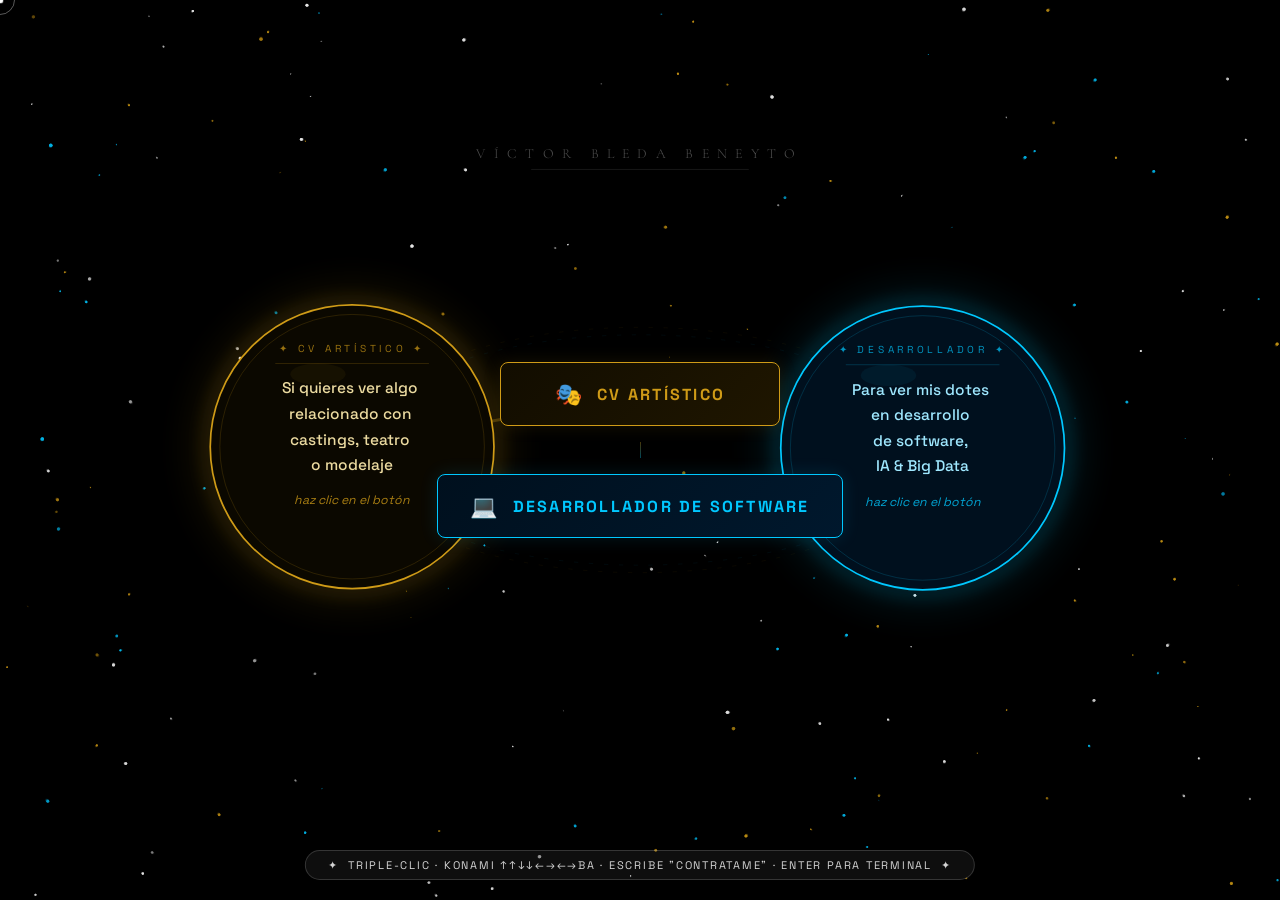
==== index.html @ ab77723d "Primero" ====
<!DOCTYPE html>
<html lang="es">
<head>
    <meta charset="UTF-8">
    <meta name="viewport" content="width=device-width, initial-scale=1.0">
    <title>Víctor Bleda Beneyto — Portfolio</title>
    <link rel="icon" type="image/png" href="images/logo/Logo.png">
    <link rel="preconnect" href="https://fonts.googleapis.com">
    <link rel="preconnect" href="https://fonts.gstatic.com" crossorigin>
    <link href="https://fonts.googleapis.com/css2?family=Space+Grotesk:wght@300;400;500;600;700&family=Cormorant+Garamond:ital,wght@0,300;0,600;1,300&family=JetBrains+Mono:wght@400;700&display=swap" rel="stylesheet">
    <link rel="stylesheet" href="css/index.css">
</head>
<body>

<div id="page-transition"></div>
<div id="cursor-dot"></div>
<div id="cursor-ring"></div>
<canvas id="bg-canvas"></canvas>

<!-- ══════════════════════════════════════════════════════
     ORBITAL SPEECH BUBBLES SVG
     viewBox 1200×700  ·  SVG center = (600, 350)
     Gold  bubble orbits an ellipse rx=270 ry=115 (clockwise)
     Cyan bubble orbits an ellipse rx=265 ry=108 (counter-clockwise)
     Comet trails connect each bubble to its respective button
══════════════════════════════════════════════════════ -->
<svg id="orbit-svg" viewBox="0 0 1200 700"
     preserveAspectRatio="xMidYMid meet"
     xmlns="http://www.w3.org/2000/svg">
    <defs>
        <!-- Blur for glow effects -->
        <filter id="blur-soft" x="-50%" y="-50%" width="200%" height="200%">
            <feGaussianBlur stdDeviation="16"/>
        </filter>
        <filter id="blur-med" x="-40%" y="-40%" width="180%" height="180%">
            <feGaussianBlur stdDeviation="8"/>
        </filter>

        <!-- Comet trail gradients — x1/y1 = button (transparent),  x2/y2 = bubble (opaque) -->
        <!-- Updated each frame by JS via setAttribute -->
        <linearGradient id="cg-gold" gradientUnits="userSpaceOnUse"
                        x1="600" y1="320" x2="330" y2="350">
            <stop offset="0%"  stop-color="#cf9b17" stop-opacity="0"/>
            <stop offset="70%" stop-color="#cf9b17" stop-opacity="0.4"/>
            <stop offset="100%" stop-color="#cf9b17" stop-opacity="0.85"/>
        </linearGradient>
        <linearGradient id="cg-cyan" gradientUnits="userSpaceOnUse"
                        x1="600" y1="380" x2="870" y2="350">
            <stop offset="0%"  stop-color="#00c8ff" stop-opacity="0"/>
            <stop offset="70%" stop-color="#00c8ff" stop-opacity="0.4"/>
            <stop offset="100%" stop-color="#00c8ff" stop-opacity="0.85"/>
        </linearGradient>
    </defs>

    <!-- Faint orbit ellipse guides -->
    <ellipse cx="600" cy="350" rx="270" ry="115"
             fill="none" stroke="#cf9b17" stroke-width=".5"
             opacity=".1" stroke-dasharray="4 10"/>
    <ellipse cx="600" cy="350" rx="265" ry="108"
             fill="none" stroke="#00c8ff"  stroke-width=".5"
             opacity=".1" stroke-dasharray="4 10"/>

    <!-- Comet trails (endpoints updated by JS each frame) -->
    <line id="comet-gold"
          x1="600" y1="320" x2="330" y2="350"
          stroke="url(#cg-gold)" stroke-width="2.8" stroke-linecap="round"/>
    <line id="comet-cyan"
          x1="600" y1="380" x2="870" y2="350"
          stroke="url(#cg-cyan)" stroke-width="2.8" stroke-linecap="round"/>

    <!-- Comet head glow at bubble position (updated by JS) -->
    <circle id="ch-gold" cx="330" cy="350" r="22"
            fill="#cf9b17" opacity=".18" filter="url(#blur-med)"/>
    <circle id="ch-cyan" cx="870" cy="350" r="22"
            fill="#00c8ff"  opacity=".18" filter="url(#blur-med)"/>

    <!-- ══ GOLD BUBBLE WRAPPER (JS sets transform="translate(x,y)") ══ -->
    <!-- Content is centered at (0,0); JS translates to orbit position  -->
    <g id="bw-gold" transform="translate(330,350)">
        <!-- Ambient soft glow -->
        <circle cx="0" cy="0" r="155" fill="#cf9b17" opacity=".07" filter="url(#blur-soft)"/>
        <!-- Glow ring (blurred stroke behind main circle) -->
        <circle cx="0" cy="0" r="135" fill="none"
                stroke="#cf9b17" stroke-width="8" opacity=".22" filter="url(#blur-med)"/>
        <!-- Main bubble circle -->
        <circle cx="0" cy="0" r="133" fill="#0b0800" stroke="#cf9b17" stroke-width="1.6"/>
        <!-- Inner decoration ring -->
        <circle cx="0" cy="0" r="124" fill="none"
                stroke="#cf9b17" stroke-width=".5" opacity=".32"/>

        <!-- Label -->
        <text x="0" y="-89"
              text-anchor="middle" font-family="Space Grotesk,sans-serif"
              font-size="9.5" letter-spacing="3.5" fill="#cf9b17" opacity=".72">
            ✦  CV ARTÍSTICO  ✦
        </text>
        <line x1="-72" y1="-78" x2="72" y2="-78"
              stroke="#cf9b17" stroke-width=".6" opacity=".3"/>

        <!-- Body text (4 lines, centered vertically in circle) -->
        <text text-anchor="middle" font-family="Space Grotesk,sans-serif"
              font-size="14.5" fill="#ecdba0" font-weight="500">
            <tspan x="0" y="-50">Si quieres ver algo</tspan>
            <tspan x="0" dy="24">relacionado con</tspan>
            <tspan x="0" dy="24">castings, teatro</tspan>
            <tspan x="0" dy="24">o modelaje</tspan>
        </text>

        <!-- Hint -->
        <text x="0" y="54"
              text-anchor="middle" font-family="Space Grotesk,sans-serif"
              font-size="11.5" fill="#cf9b17" opacity=".8" font-style="italic">
            haz clic en el botón
        </text>

        <!-- Subtle shine ellipse -->
        <ellipse cx="-32" cy="-68" rx="26" ry="10" fill="#cf9b17" opacity=".06"/>
    </g>


    <!-- ══ CYAN BUBBLE WRAPPER ══ -->
    <g id="bw-cyan" transform="translate(870,350)">
        <!-- Ambient soft glow -->
        <circle cx="0" cy="0" r="155" fill="#00c8ff" opacity=".07" filter="url(#blur-soft)"/>
        <!-- Glow ring -->
        <circle cx="0" cy="0" r="135" fill="none"
                stroke="#00c8ff" stroke-width="8" opacity=".22" filter="url(#blur-med)"/>
        <!-- Main bubble circle -->
        <circle cx="0" cy="0" r="133" fill="#00101e" stroke="#00c8ff" stroke-width="1.6"/>
        <!-- Inner ring -->
        <circle cx="0" cy="0" r="124" fill="none"
                stroke="#00c8ff" stroke-width=".5" opacity=".32"/>

        <!-- Label -->
        <text x="0" y="-89"
              text-anchor="middle" font-family="Space Grotesk,sans-serif"
              font-size="9.5" letter-spacing="3.5" fill="#00c8ff" opacity=".72">
            ✦  DESARROLLADOR  ✦
        </text>
        <line x1="-72" y1="-78" x2="72" y2="-78"
              stroke="#00c8ff" stroke-width=".6" opacity=".3"/>

        <!-- Body text -->
        <text text-anchor="middle" font-family="Space Grotesk,sans-serif"
              font-size="14.5" fill="#9fe8ff" font-weight="500">
            <tspan x="0" y="-50">Para ver mis dotes</tspan>
            <tspan x="0" dy="24">en desarrollo</tspan>
            <tspan x="0" dy="24">de software,</tspan>
            <tspan x="0" dy="24">IA &amp; Big Data</tspan>
        </text>

        <!-- Hint -->
        <text x="0" y="54"
              text-anchor="middle" font-family="Space Grotesk,sans-serif"
              font-size="11.5" fill="#00c8ff" opacity=".8" font-style="italic">
            haz clic en el botón
        </text>

        <!-- Shine -->
        <ellipse cx="-32" cy="-68" rx="26" ry="10" fill="#00c8ff" opacity=".06"/>
    </g>


    <!-- Name + decorative line -->
    <text x="600" y="76" class="name-svg" id="name-svg-el">VÍCTOR BLEDA BENEYTO</text>
    <line x1="498" y1="87" x2="702" y2="87"
          stroke="rgba(255,255,255,.1)" stroke-width=".8"/>
</svg>


<!-- ── Mobile title (visible only when SVG is hidden) ── -->
<div id="mobile-name">
    <h1>VÍCTOR BLEDA<br>BENEYTO</h1>
    <p>Actor · Modelo · Desarrollador</p>
</div>

<!-- ── Buttons ─────────────────────────────────────────── -->
<div id="buttons-layer">
    <a href="actor.html" class="btn btn-artistic" id="btn-art">
        <span class="btn-icon">🎭</span><span>CV Artístico</span>
    </a>
    <div id="btn-sep"></div>
    <a href="software.html" class="btn btn-software" id="btn-dev">
        <span class="btn-icon">💻</span><span>Desarrollador de Software</span>
    </a>
</div>

<div id="hint">✦ &nbsp;triple-clic · Konami ↑↑↓↓←→←→BA · escribe "contratame" · Enter para terminal &nbsp;✦</div>


<!-- ── Inactivity SVG stick figure ───────────────────────── -->
<div id="idle-char">
    <div class="idle-bubble" id="idle-bubble">¿Hola? ¿Estás ahí? 👋</div>
    <svg id="char-svg" width="80" height="115" viewBox="0 0 80 115" xmlns="http://www.w3.org/2000/svg">
        <g id="g-chair" opacity="0">
            <rect x="8"  y="63" width="55" height="5" rx="2" fill="#8B4513"/>
            <rect x="59" y="33" width="5"  height="34" rx="2" fill="#A0522D"/>
            <line x1="13" y1="68" x2="11" y2="92" stroke="#6B3410" stroke-width="3.5" stroke-linecap="round"/>
            <line x1="57" y1="68" x2="59" y2="92" stroke="#6B3410" stroke-width="3.5" stroke-linecap="round"/>
        </g>
        <g id="g-tomb" opacity="0">
            <rect x="18" y="48" width="44" height="52" rx="4" fill="#888"/>
            <path d="M18,60 A22,22 0 0,1 62,60" fill="#aaa"/>
            <text x="40" y="72" text-anchor="middle" font-size="7.5" fill="#555" font-family="Georgia,serif" font-weight="bold">R.I.P.</text>
            <line x1="40" y1="76" x2="40" y2="90" stroke="#555" stroke-width="3"/>
            <line x1="32" y1="83" x2="48" y2="83" stroke="#555" stroke-width="3"/>
            <text x="40" y="100" text-anchor="middle" font-size="6" fill="#666" font-family="Georgia,serif">Visitante</text>
        </g>
        <path id="g-beard" d="M26,27 C22,40 58,40 54,27" fill="#8B6914" opacity="0"/>
        <g id="g-body">
            <circle cx="40" cy="16" r="13" fill="#f5d3b5" stroke="white" stroke-width="2"/>
            <circle id="c-eye-l" cx="35" cy="13" r="2.5" fill="#333"/>
            <circle id="c-eye-r" cx="45" cy="13" r="2.5" fill="#333"/>
            <path id="c-mouth" d="M35,20 Q40,24 45,20" stroke="#333" stroke-width="1.5" fill="none" stroke-linecap="round"/>
            <line x1="40" y1="29" x2="40" y2="56" stroke="white" stroke-width="3" stroke-linecap="round"/>
            <line id="c-arm-l" x1="40" y1="38" x2="22" y2="52" stroke="white" stroke-width="2.5" stroke-linecap="round"/>
            <line id="c-arm-r" x1="40" y1="38" x2="58" y2="52" stroke="white" stroke-width="2.5" stroke-linecap="round"/>
            <line id="c-leg-lu" x1="40" y1="56" x2="28" y2="82" stroke="white" stroke-width="2.5" stroke-linecap="round"/>
            <line id="c-leg-ru" x1="40" y1="56" x2="52" y2="82" stroke="white" stroke-width="2.5" stroke-linecap="round"/>
            <line id="c-leg-ll" x1="28" y1="82" x2="28" y2="100" stroke="white" stroke-width="2.5" stroke-linecap="round" opacity="0"/>
            <line id="c-leg-rl" x1="52" y1="82" x2="52" y2="100" stroke="white" stroke-width="2.5" stroke-linecap="round" opacity="0"/>
        </g>
        <path id="c-sweat" d="M53,4 Q56,0 59,4 Q59,9 53,9 Z" fill="#88ccff" opacity="0"/>
    </svg>
</div>

<!-- Easter eggs -->
<canvas id="matrix-canvas"></canvas>
<div id="hire-overlay">
    <div class="hire-title">¡CONTRÁTAME!</div>
    <div class="hire-sub">
        <span class="email-obf" data-u="vicblebe" data-d="gmail.com" style="cursor:pointer;color:var(--cyan);"></span><br>
        IA · Big Data · Desarrollo de Software<br>
        <a href="https://github.com/VictorBledaBeneyto" target="_blank">GitHub</a>
        &nbsp;·&nbsp;
        <a href="https://www.linkedin.com/in/victor-bleda-beneyto" target="_blank">LinkedIn</a>
    </div>
    <button class="hire-close" onclick="closeHire()">✕ &nbsp;Cerrar</button>
</div>

<div id="retro-overlay">
    <div class="retro-titlebar">
        <div class="retro-dot retro-dot-r"></div>
        <div class="retro-dot retro-dot-y"></div>
        <div class="retro-dot retro-dot-g" onclick="closeRetro()" title="Cerrar"></div>
        <span style="margin-left:12px;">victor@portfolio:~$</span>
        <span style="margin-left:auto;font-size:11px;opacity:.5;">Enter · Esc para cerrar</span>
    </div>
    <div class="retro-body" id="retro-body"></div>
    <div class="retro-input-row">
        <span class="retro-prompt">victor@portfolio:~$&nbsp;</span>
        <input id="retro-input" type="text" autocomplete="off" autocorrect="off" spellcheck="false" placeholder="escribe 'help'...">
    </div>
</div>

<script src="js/index.js" defer></script>
</body>
</html>
---- css/index.css ----
*, *::before, *::after { box-sizing: border-box; margin: 0; padding: 0; }

        :root {
            --gold: #cf9b17;
            --cyan: #00c8ff;
            --bg:   #020206;
        }

        html, body {
            width: 100%; height: 100%;
            overflow: hidden;
            background: var(--bg);
            font-family: 'Space Grotesk', sans-serif;
            cursor: none;
        }

        /* ─── Custom cursor ───────────────────────────────── */
        #cursor-dot  { position:fixed;width:7px;height:7px;background:white;border-radius:50%;pointer-events:none;z-index:9999;transform:translate(-50%,-50%);mix-blend-mode:difference; }
        #cursor-ring { position:fixed;width:30px;height:30px;border:1.5px solid rgba(255,255,255,.35);border-radius:50%;pointer-events:none;z-index:9998;transform:translate(-50%,-50%);transition:left .12s,top .12s,transform .2s; }

        /* ─── Background canvas ───────────────────────────── */
        #bg-canvas { position:fixed;inset:0;z-index:0; }

        /* ─── SVG layer ───────────────────────────────────── */
        #orbit-svg {
            position:fixed;inset:0;
            width:100%;height:100%;
            z-index:1;pointer-events:none;overflow:visible;
        }
        .name-svg {
            font-family:'Cormorant Garamond',serif;font-size:13px;font-weight:300;
            fill:rgba(255,255,255,.3);letter-spacing:.6em;text-anchor:middle;
        }

        /* ─── Buttons layer ───────────────────────────────── */
        #buttons-layer {
            position:fixed;inset:0;z-index:2;
            display:flex;flex-direction:column;align-items:center;justify-content:center;
            gap:16px;pointer-events:none;
        }
        .btn {
            pointer-events:auto;
            display:flex;align-items:center;justify-content:center;gap:13px;
            text-decoration:none;padding:0 32px;height:64px;border-radius:8px;
            font-family:'Space Grotesk',sans-serif;font-weight:700;
            font-size:clamp(13px,1.6vw,16px);letter-spacing:.14em;text-transform:uppercase;
            transition:box-shadow .3s,transform .25s,background .3s;
            position:relative;overflow:hidden;white-space:nowrap;cursor:none;
        }
        .btn::before {
            content:'';position:absolute;inset:0;
            background:linear-gradient(90deg,transparent,rgba(255,255,255,.07),transparent);
            transform:translateX(-100%);transition:transform .5s;
        }
        .btn:hover::before { transform:translateX(100%); }
        .btn-artistic {
            min-width:280px;
            background:linear-gradient(135deg,#120d00,#1f1600);
            border:1.5px solid var(--gold);color:var(--gold);
            box-shadow:0 0 18px rgba(207,155,23,.12);
        }
        .btn-artistic:hover { box-shadow:0 0 45px rgba(207,155,23,.5),0 0 80px rgba(207,155,23,.16);transform:scale(1.04) translateY(-2px); }
        .btn-software {
            min-width:340px;
            background:linear-gradient(135deg,#00101e,#00182d);
            border:1.5px solid var(--cyan);color:var(--cyan);
            box-shadow:0 0 18px rgba(0,200,255,.12);
        }
        .btn-software:hover { box-shadow:0 0 45px rgba(0,200,255,.5),0 0 80px rgba(0,200,255,.16);transform:scale(1.04) translateY(-2px); }
        .btn-icon { font-size:22px; }
        #btn-sep { width:1px;height:16px;background:linear-gradient(to bottom,var(--gold),var(--cyan));opacity:.35;pointer-events:none; }

        /* ─── Inactivity character ────────────────────────── */
        #idle-char {
            position:fixed;bottom:24px;right:24px;z-index:100;
            display:flex;flex-direction:column;align-items:center;gap:10px;
            opacity:0;transform:translateY(16px);
            transition:opacity .5s,transform .5s;pointer-events:none;
        }
        #idle-char.show { opacity:1;transform:translateY(0); }
        .idle-bubble {
            background:rgba(15,20,35,.95);color:#e2e8f0;
            border:1px solid rgba(255,255,255,.12);
            padding:9px 15px;border-radius:12px;
            font-size:13px;max-width:220px;text-align:center;line-height:1.5;
            box-shadow:0 6px 24px rgba(0,0,0,.6);position:relative;
        }
        .idle-bubble::after {
            content:'';position:absolute;bottom:-8px;left:50%;transform:translateX(-50%);
            border:8px solid transparent;border-top-color:rgba(15,20,35,.95);border-bottom:0;
        }

        /* ─── Hint (visible + pulsing) ────────────────────── */
        #hint {
            position:fixed;bottom:20px;left:50%;transform:translateX(-50%);
            color:rgba(255,255,255,.82);font-size:11px;letter-spacing:.16em;
            text-transform:uppercase;z-index:5;pointer-events:none;
            background:rgba(255,255,255,.055);border:1px solid rgba(255,255,255,.16);
            padding:7px 22px;border-radius:99px;white-space:nowrap;
            animation:hintPulse 3s ease-in-out infinite;
        }
        @keyframes hintPulse {
            0%,100% { opacity:.6;  box-shadow:none; }
            50%      { opacity:1;   box-shadow:0 0 20px rgba(207,155,23,.25),0 0 20px rgba(0,200,255,.15); }
        }

        /* ─── Easter egg overlays ─────────────────────────── */
        #matrix-canvas { position:fixed;inset:0;z-index:200;display:none;pointer-events:none; }
        #hire-overlay {
            position:fixed;inset:0;z-index:300;background:rgba(0,0,0,.93);
            display:none;flex-direction:column;align-items:center;justify-content:center;gap:22px;
        }
        #hire-overlay.show { display:flex; }
        .hire-title {
            font-size:clamp(42px,9vw,110px);font-weight:700;
            background:linear-gradient(90deg,var(--gold),var(--cyan),#b57fff,var(--gold));
            background-size:300%;-webkit-background-clip:text;background-clip:text;
            -webkit-text-fill-color:transparent;animation:shimmer 2.5s linear infinite;
            text-align:center;line-height:1;
        }
        @keyframes shimmer{from{background-position:0%}to{background-position:300%}}
        .hire-sub { color:rgba(255,255,255,.65);font-size:16px;text-align:center;line-height:1.8; }
        .hire-sub a { color:var(--cyan);text-decoration:none; }
        .hire-close {
            background:none;border:1px solid rgba(255,255,255,.25);color:rgba(255,255,255,.7);
            padding:10px 32px;border-radius:99px;cursor:pointer;font-size:14px;
            font-family:'Space Grotesk',sans-serif;letter-spacing:.1em;transition:all .25s;
        }
        .hire-close:hover { background:rgba(255,255,255,.1);color:#fff; }

        /* ─── Retro terminal ──────────────────────────────── */
        #retro-overlay {
            position:fixed;inset:0;z-index:250;background:#000;
            display:none;flex-direction:column;padding:0;overflow:hidden;
        }
        #retro-overlay.show { display:flex; }
        #retro-overlay::before {
            content:'';position:absolute;inset:0;pointer-events:none;z-index:1;
            background:repeating-linear-gradient(transparent,transparent 2px,rgba(0,0,0,.08) 2px,rgba(0,0,0,.08) 4px);
        }
        .retro-titlebar {
            background:#1a1a1a;border-bottom:1px solid #333;
            padding:10px 18px;display:flex;align-items:center;gap:10px;
            font-family:monospace;font-size:13px;color:#888;flex-shrink:0;position:relative;z-index:2;
        }
        .retro-dot { width:12px;height:12px;border-radius:50%; }
        .retro-dot-r { background:#ff5f56; }
        .retro-dot-y { background:#ffbd2e; }
        .retro-dot-g { background:#27c93f; cursor:pointer; }
        .retro-body {
            flex:1;overflow-y:auto;padding:20px 24px;
            font-family:'JetBrains Mono',monospace;font-size:14px;color:#00ff41;
            line-height:1.7;position:relative;z-index:2;
        }
        .retro-body::-webkit-scrollbar { width:4px; }
        .retro-body::-webkit-scrollbar-thumb { background:#333; }
        .retro-input-row {
            display:flex;align-items:center;gap:8px;padding:12px 24px;
            border-top:1px solid #1a1a1a;flex-shrink:0;position:relative;z-index:2;
        }
        .retro-prompt { color:#00ff41;font-family:monospace;font-size:14px;white-space:nowrap; }
        #retro-input {
            flex:1;background:none;border:none;outline:none;
            color:#00ff41;font-family:monospace;font-size:14px;caret-color:#00ff41;
        }
        .retro-line { margin:2px 0; }
        .retro-line.cmd { color:#fff; }  .retro-line.out { color:#00ff41; }
        .retro-line.err { color:#ff4444; } .retro-line.sys { color:#888; }
        .retro-line.hi  { color:#00cfff; }

        /* ─── Misc effects ────────────────────────────────── */
        .confetti     { position:fixed;top:-12px;pointer-events:none;z-index:400; }
        .spark        { position:fixed;border-radius:50%;pointer-events:none;z-index:50;transform:translate(-50%,-50%); }
        .gravity-char { position:fixed;pointer-events:none;z-index:500;font-weight:700;will-change:transform; }
        .fw-particle  { position:fixed;border-radius:50%;pointer-events:none;z-index:450; }

        /* ─── Page transition overlay ─────────────────────── */
        #page-transition {
            position:fixed;inset:0;background:#020206;
            z-index:9999;pointer-events:none;
            opacity:1;transition:opacity .45s ease;
        }

        /* ─── Mobile name (shown when SVG is hidden) ─────── */
        #mobile-name {
            display:none;
            position:fixed;top:0;left:0;right:0;z-index:3;
            text-align:center;padding:32px 20px 0;pointer-events:none;
        }
        #mobile-name h1 {
            font-family:'Cormorant Garamond',serif;font-weight:300;
            font-size:clamp(26px,8vw,40px);letter-spacing:.25em;
            color:rgba(255,255,255,.85);line-height:1.1;
        }
        #mobile-name p {
            font-size:11px;letter-spacing:.3em;text-transform:uppercase;
            color:rgba(207,155,23,.7);margin-top:10px;
        }

        /* ─── Mobile ──────────────────────────────────────── */
        @media (max-width:768px) {
            #orbit-svg { display:none; }
            #mobile-name { display:block; }
            body { cursor:auto; }
            #cursor-dot, #cursor-ring { display:none; }
            /* Buttons fit small screens */
            .btn { min-width:0; width:min(88vw,340px); font-size:clamp(12px,3.8vw,16px); padding:0 18px; height:58px; }
            /* Hint: simpler for touch */
            #hint {
                font-size:9.5px; padding:5px 14px; letter-spacing:.08em;
                white-space:normal; text-align:center; width:88vw;
                bottom:14px;
            }
            /* Idle char: smaller on mobile */
            #idle-char { right:12px; bottom:60px; }
        }

        @media (max-width:400px) {
            .btn { height:52px; }
        }
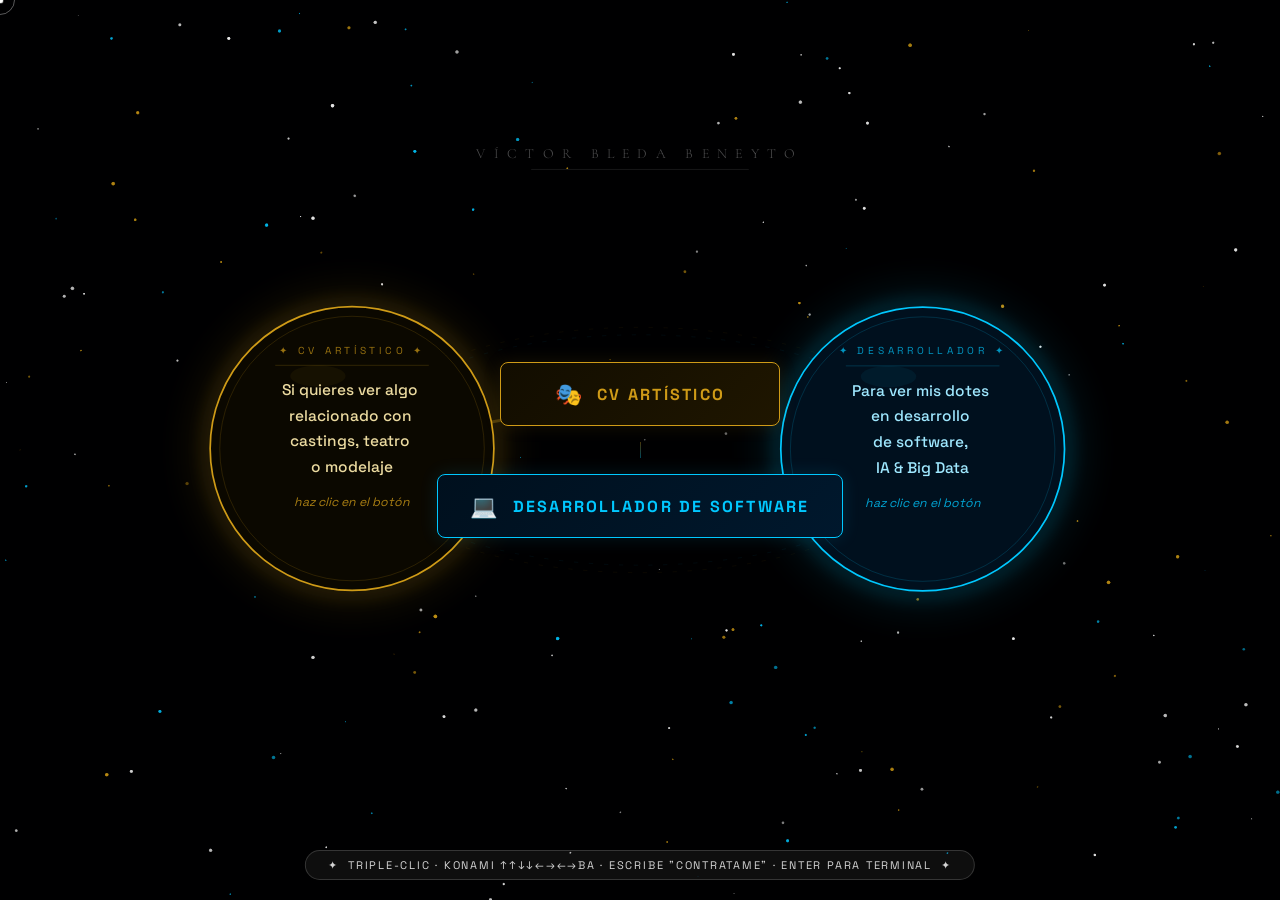
==== commit dd4bf318: "quinto" ====
--- a/index.html
+++ b/index.html
@@ -3,7 +3,7 @@
 <head>
     <meta charset="UTF-8">
     <meta name="viewport" content="width=device-width, initial-scale=1.0">
-    <title>Víctor Bleda Beneyto — Portfolio</title>
+    <title>Víctor Bleda Beneyto</title>
     <link rel="icon" type="image/png" href="images/logo/Logo.png">
     <link rel="preconnect" href="https://fonts.googleapis.com">
     <link rel="preconnect" href="https://fonts.gstatic.com" crossorigin>
--- a/css/index.css
+++ b/css/index.css
@@ -178,7 +178,7 @@
         #page-transition {
             position:fixed;inset:0;background:#020206;
             z-index:9999;pointer-events:none;
-            opacity:1;transition:opacity .45s ease;
+            opacity:0;transition:opacity .45s ease;
         }
 
         /* ─── Mobile name (shown when SVG is hidden) ─────── */
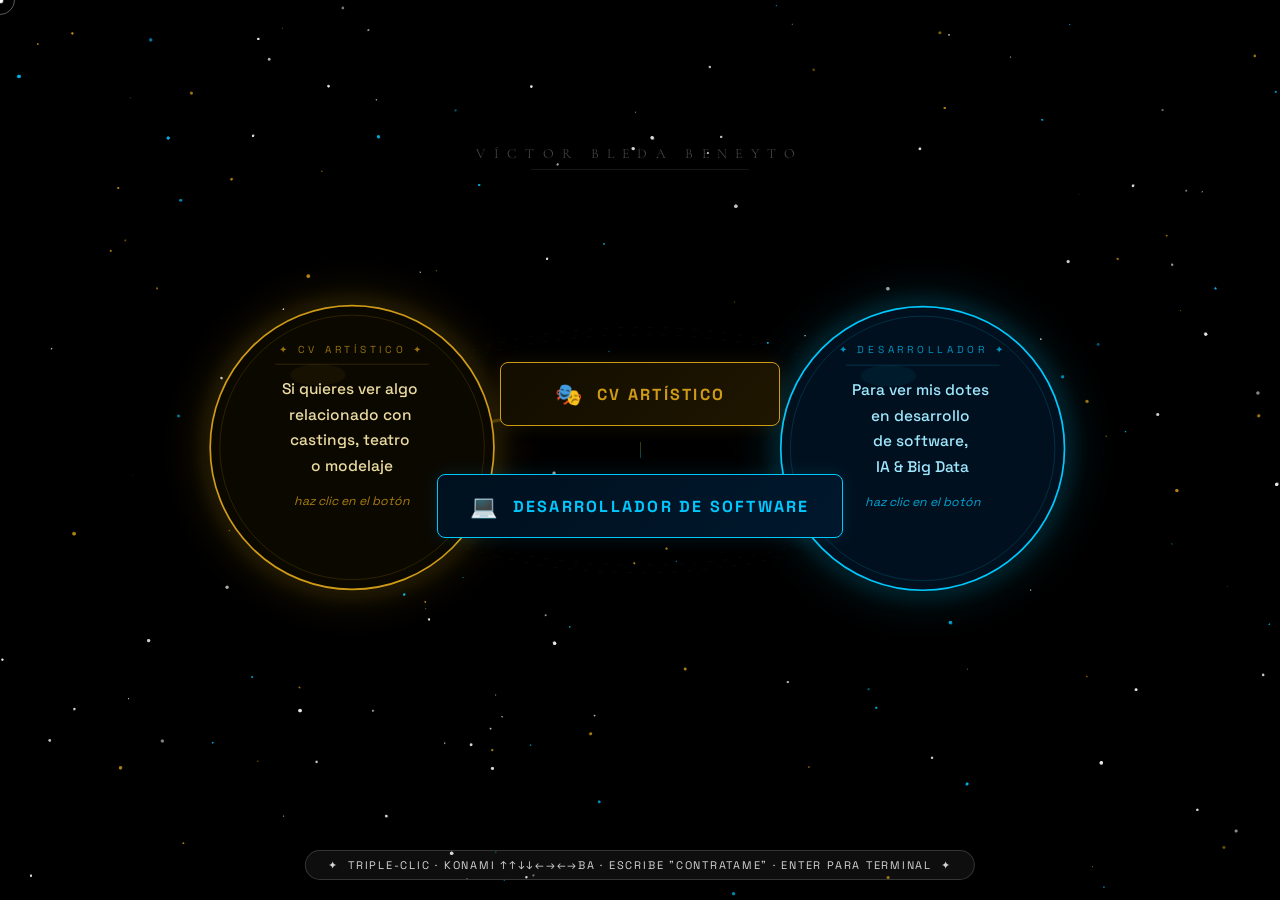
==== commit bbf5d0cb: "sexto" ====
--- a/index.html
+++ b/index.html
@@ -17,18 +17,15 @@
 <div id="cursor-ring"></div>
 <canvas id="bg-canvas"></canvas>
 
-<!-- ══════════════════════════════════════════════════════
-     ORBITAL SPEECH BUBBLES SVG
-     viewBox 1200×700  ·  SVG center = (600, 350)
-     Gold  bubble orbits an ellipse rx=270 ry=115 (clockwise)
-     Cyan bubble orbits an ellipse rx=265 ry=108 (counter-clockwise)
-     Comet trails connect each bubble to its respective button
-══════════════════════════════════════════════════════ -->
+<!-- SVG de las burbujas orbitales — lo que más tiempo me llevó de toda la página
+     el centro del viewBox es (600, 350) y cada burbuja sigue una elipse distinta
+     la burbuja dorada va en sentido horario y la cian en antihorario
+     los cometas van del botón a la burbuja y el JS mueve los extremos cada frame -->
 <svg id="orbit-svg" viewBox="0 0 1200 700"
      preserveAspectRatio="xMidYMid meet"
      xmlns="http://www.w3.org/2000/svg">
     <defs>
-        <!-- Blur for glow effects -->
+        <!-- filtros de desenfoque para el efecto de brillo de las burbujas -->
         <filter id="blur-soft" x="-50%" y="-50%" width="200%" height="200%">
             <feGaussianBlur stdDeviation="16"/>
         </filter>
@@ -36,8 +33,8 @@
             <feGaussianBlur stdDeviation="8"/>
         </filter>
 
-        <!-- Comet trail gradients — x1/y1 = button (transparent),  x2/y2 = bubble (opaque) -->
-        <!-- Updated each frame by JS via setAttribute -->
+        <!-- gradientes de los cometas: el origen (en el botón) es transparente y el extremo (en la burbuja) es opaco -->
+        <!-- el JS actualiza las coordenadas x1/y1/x2/y2 cada frame con setAttribute -->
         <linearGradient id="cg-gold" gradientUnits="userSpaceOnUse"
                         x1="600" y1="320" x2="330" y2="350">
             <stop offset="0%"  stop-color="#cf9b17" stop-opacity="0"/>
@@ -52,7 +49,7 @@
         </linearGradient>
     </defs>
 
-    <!-- Faint orbit ellipse guides -->
+    <!-- elipses guía muy tenues para ver el camino de las órbitas -->
     <ellipse cx="600" cy="350" rx="270" ry="115"
              fill="none" stroke="#cf9b17" stroke-width=".5"
              opacity=".1" stroke-dasharray="4 10"/>
@@ -60,7 +57,7 @@
              fill="none" stroke="#00c8ff"  stroke-width=".5"
              opacity=".1" stroke-dasharray="4 10"/>
 
-    <!-- Comet trails (endpoints updated by JS each frame) -->
+    <!-- líneas de los cometas, el JS mueve sus extremos cada frame -->
     <line id="comet-gold"
           x1="600" y1="320" x2="330" y2="350"
           stroke="url(#cg-gold)" stroke-width="2.8" stroke-linecap="round"/>
@@ -74,21 +71,21 @@
     <circle id="ch-cyan" cx="870" cy="350" r="22"
             fill="#00c8ff"  opacity=".18" filter="url(#blur-med)"/>
 
-    <!-- ══ GOLD BUBBLE WRAPPER (JS sets transform="translate(x,y)") ══ -->
-    <!-- Content is centered at (0,0); JS translates to orbit position  -->
+    <!-- burbuja dorada — el JS le pone el transform cada frame para moverla por la elipse -->
+    <!-- todo el contenido está centrado en (0,0) y el translate lo desplaza a la posición de la órbita -->
     <g id="bw-gold" transform="translate(330,350)">
-        <!-- Ambient soft glow -->
+        <!-- halo de luz suave de fondo -->
         <circle cx="0" cy="0" r="155" fill="#cf9b17" opacity=".07" filter="url(#blur-soft)"/>
-        <!-- Glow ring (blurred stroke behind main circle) -->
+        <!-- anillo de brillo desenfocado detrás del círculo principal -->
         <circle cx="0" cy="0" r="135" fill="none"
                 stroke="#cf9b17" stroke-width="8" opacity=".22" filter="url(#blur-med)"/>
-        <!-- Main bubble circle -->
+        <!-- círculo principal de la burbuja -->
         <circle cx="0" cy="0" r="133" fill="#0b0800" stroke="#cf9b17" stroke-width="1.6"/>
-        <!-- Inner decoration ring -->
+        <!-- anillo decorativo interior -->
         <circle cx="0" cy="0" r="124" fill="none"
                 stroke="#cf9b17" stroke-width=".5" opacity=".32"/>
 
-        <!-- Label -->
+        <!-- etiqueta superior -->
         <text x="0" y="-89"
               text-anchor="middle" font-family="Space Grotesk,sans-serif"
               font-size="9.5" letter-spacing="3.5" fill="#cf9b17" opacity=".72">
@@ -97,7 +94,7 @@
         <line x1="-72" y1="-78" x2="72" y2="-78"
               stroke="#cf9b17" stroke-width=".6" opacity=".3"/>
 
-        <!-- Body text (4 lines, centered vertically in circle) -->
+        <!-- texto del interior de la burbuja -->
         <text text-anchor="middle" font-family="Space Grotesk,sans-serif"
               font-size="14.5" fill="#ecdba0" font-weight="500">
             <tspan x="0" y="-50">Si quieres ver algo</tspan>
@@ -106,32 +103,32 @@
             <tspan x="0" dy="24">o modelaje</tspan>
         </text>
 
-        <!-- Hint -->
+        <!-- pequeña pista en cursiva -->
         <text x="0" y="54"
               text-anchor="middle" font-family="Space Grotesk,sans-serif"
               font-size="11.5" fill="#cf9b17" opacity=".8" font-style="italic">
             haz clic en el botón
         </text>
 
-        <!-- Subtle shine ellipse -->
+        <!-- elipse de brillo sutil en la esquina -->
         <ellipse cx="-32" cy="-68" rx="26" ry="10" fill="#cf9b17" opacity=".06"/>
     </g>
 
 
-    <!-- ══ CYAN BUBBLE WRAPPER ══ -->
+    <!-- burbuja cian — igual que la dorada pero para el perfil de desarrollador -->
     <g id="bw-cyan" transform="translate(870,350)">
-        <!-- Ambient soft glow -->
+        <!-- halo de luz suave -->
         <circle cx="0" cy="0" r="155" fill="#00c8ff" opacity=".07" filter="url(#blur-soft)"/>
-        <!-- Glow ring -->
+        <!-- anillo de brillo -->
         <circle cx="0" cy="0" r="135" fill="none"
                 stroke="#00c8ff" stroke-width="8" opacity=".22" filter="url(#blur-med)"/>
-        <!-- Main bubble circle -->
+        <!-- círculo principal -->
         <circle cx="0" cy="0" r="133" fill="#00101e" stroke="#00c8ff" stroke-width="1.6"/>
-        <!-- Inner ring -->
+        <!-- anillo interior -->
         <circle cx="0" cy="0" r="124" fill="none"
                 stroke="#00c8ff" stroke-width=".5" opacity=".32"/>
 
-        <!-- Label -->
+        <!-- etiqueta superior -->
         <text x="0" y="-89"
               text-anchor="middle" font-family="Space Grotesk,sans-serif"
               font-size="9.5" letter-spacing="3.5" fill="#00c8ff" opacity=".72">
@@ -140,7 +137,7 @@
         <line x1="-72" y1="-78" x2="72" y2="-78"
               stroke="#00c8ff" stroke-width=".6" opacity=".3"/>
 
-        <!-- Body text -->
+        <!-- texto interior -->
         <text text-anchor="middle" font-family="Space Grotesk,sans-serif"
               font-size="14.5" fill="#9fe8ff" font-weight="500">
             <tspan x="0" y="-50">Para ver mis dotes</tspan>
@@ -149,26 +146,26 @@
             <tspan x="0" dy="24">IA &amp; Big Data</tspan>
         </text>
 
-        <!-- Hint -->
+        <!-- pista en cursiva -->
         <text x="0" y="54"
               text-anchor="middle" font-family="Space Grotesk,sans-serif"
               font-size="11.5" fill="#00c8ff" opacity=".8" font-style="italic">
             haz clic en el botón
         </text>
 
-        <!-- Shine -->
+        <!-- brillo sutil -->
         <ellipse cx="-32" cy="-68" rx="26" ry="10" fill="#00c8ff" opacity=".06"/>
     </g>
 
 
-    <!-- Name + decorative line -->
+    <!-- nombre centrado con línea decorativa debajo -->
     <text x="600" y="76" class="name-svg" id="name-svg-el">VÍCTOR BLEDA BENEYTO</text>
     <line x1="498" y1="87" x2="702" y2="87"
           stroke="rgba(255,255,255,.1)" stroke-width=".8"/>
 </svg>
 
 
-<!-- ── Mobile title (visible only when SVG is hidden) ── -->
+<!-- título alternativo para móvil — el SVG orbital se oculta en pantallas pequeñas -->
 <div id="mobile-name">
     <h1>VÍCTOR BLEDA<br>BENEYTO</h1>
     <p>Actor · Modelo · Desarrollador</p>
--- a/css/index.css
+++ b/css/index.css
@@ -14,14 +14,14 @@
             cursor: none;
         }
 
-        /* ─── Custom cursor ───────────────────────────────── */
+        /* cursor personalizado — punto que va directo y anillo que va con retardo */
         #cursor-dot  { position:fixed;width:7px;height:7px;background:white;border-radius:50%;pointer-events:none;z-index:9999;transform:translate(-50%,-50%);mix-blend-mode:difference; }
         #cursor-ring { position:fixed;width:30px;height:30px;border:1.5px solid rgba(255,255,255,.35);border-radius:50%;pointer-events:none;z-index:9998;transform:translate(-50%,-50%);transition:left .12s,top .12s,transform .2s; }
 
-        /* ─── Background canvas ───────────────────────────── */
+        /* canvas de fondo para las partículas flotantes */
         #bg-canvas { position:fixed;inset:0;z-index:0; }
 
-        /* ─── SVG layer ───────────────────────────────────── */
+        /* capa del SVG con las órbitas, encima del canvas */
         #orbit-svg {
             position:fixed;inset:0;
             width:100%;height:100%;
@@ -32,7 +32,7 @@
             fill:rgba(255,255,255,.3);letter-spacing:.6em;text-anchor:middle;
         }
 
-        /* ─── Buttons layer ───────────────────────────────── */
+        /* capa de los botones, la pongo encima del SVG con z-index:2 */
         #buttons-layer {
             position:fixed;inset:0;z-index:2;
             display:flex;flex-direction:column;align-items:center;justify-content:center;
@@ -70,7 +70,7 @@
         .btn-icon { font-size:22px; }
         #btn-sep { width:1px;height:16px;background:linear-gradient(to bottom,var(--gold),var(--cyan));opacity:.35;pointer-events:none; }
 
-        /* ─── Inactivity character ────────────────────────── */
+        /* personaje SVG de inactividad — aparece si llevas rato sin hacer nada */
         #idle-char {
             position:fixed;bottom:24px;right:24px;z-index:100;
             display:flex;flex-direction:column;align-items:center;gap:10px;
@@ -90,7 +90,7 @@
             border:8px solid transparent;border-top-color:rgba(15,20,35,.95);border-bottom:0;
         }
 
-        /* ─── Hint (visible + pulsing) ────────────────────── */
+        /* pista de la terminal — pulsa suavemente para llamar la atención */
         #hint {
             position:fixed;bottom:20px;left:50%;transform:translateX(-50%);
             color:rgba(255,255,255,.82);font-size:11px;letter-spacing:.16em;
@@ -104,7 +104,7 @@
             50%      { opacity:1;   box-shadow:0 0 20px rgba(207,155,23,.25),0 0 20px rgba(0,200,255,.15); }
         }
 
-        /* ─── Easter egg overlays ─────────────────────────── */
+        /* overlays de los easter eggs */
         #matrix-canvas { position:fixed;inset:0;z-index:200;display:none;pointer-events:none; }
         #hire-overlay {
             position:fixed;inset:0;z-index:300;background:rgba(0,0,0,.93);
@@ -128,7 +128,7 @@
         }
         .hire-close:hover { background:rgba(255,255,255,.1);color:#fff; }
 
-        /* ─── Retro terminal ──────────────────────────────── */
+        /* terminal retro — las líneas de scanlines las saqué de un tutorial de css-tricks */
         #retro-overlay {
             position:fixed;inset:0;z-index:250;background:#000;
             display:none;flex-direction:column;padding:0;overflow:hidden;
@@ -168,20 +168,20 @@
         .retro-line.err { color:#ff4444; } .retro-line.sys { color:#888; }
         .retro-line.hi  { color:#00cfff; }
 
-        /* ─── Misc effects ────────────────────────────────── */
+        /* clases para confetti, sparks y letras con gravedad */
         .confetti     { position:fixed;top:-12px;pointer-events:none;z-index:400; }
         .spark        { position:fixed;border-radius:50%;pointer-events:none;z-index:50;transform:translate(-50%,-50%); }
         .gravity-char { position:fixed;pointer-events:none;z-index:500;font-weight:700;will-change:transform; }
         .fw-particle  { position:fixed;border-radius:50%;pointer-events:none;z-index:450; }
 
-        /* ─── Page transition overlay ─────────────────────── */
+        /* overlay de transición entre páginas — empieza invisible para evitar pantalla negra */
         #page-transition {
             position:fixed;inset:0;background:#020206;
             z-index:9999;pointer-events:none;
             opacity:0;transition:opacity .45s ease;
         }
 
-        /* ─── Mobile name (shown when SVG is hidden) ─────── */
+        /* nombre alternativo en móvil — se muestra cuando el SVG orbital está oculto */
         #mobile-name {
             display:none;
             position:fixed;top:0;left:0;right:0;z-index:3;
@@ -197,21 +197,21 @@
             color:rgba(207,155,23,.7);margin-top:10px;
         }
 
-        /* ─── Mobile ──────────────────────────────────────── */
+        /* responsive para móvil — breakpoint principal en 768px */
         @media (max-width:768px) {
             #orbit-svg { display:none; }
             #mobile-name { display:block; }
             body { cursor:auto; }
             #cursor-dot, #cursor-ring { display:none; }
-            /* Buttons fit small screens */
+            /* botones que caben en pantallas pequeñas */
             .btn { min-width:0; width:min(88vw,340px); font-size:clamp(12px,3.8vw,16px); padding:0 18px; height:58px; }
-            /* Hint: simpler for touch */
+            /* el hint queda más compacto en móvil */
             #hint {
                 font-size:9.5px; padding:5px 14px; letter-spacing:.08em;
                 white-space:normal; text-align:center; width:88vw;
                 bottom:14px;
             }
-            /* Idle char: smaller on mobile */
+            /* el personaje de inactividad más pequeño en móvil */
             #idle-char { right:12px; bottom:60px; }
         }
 
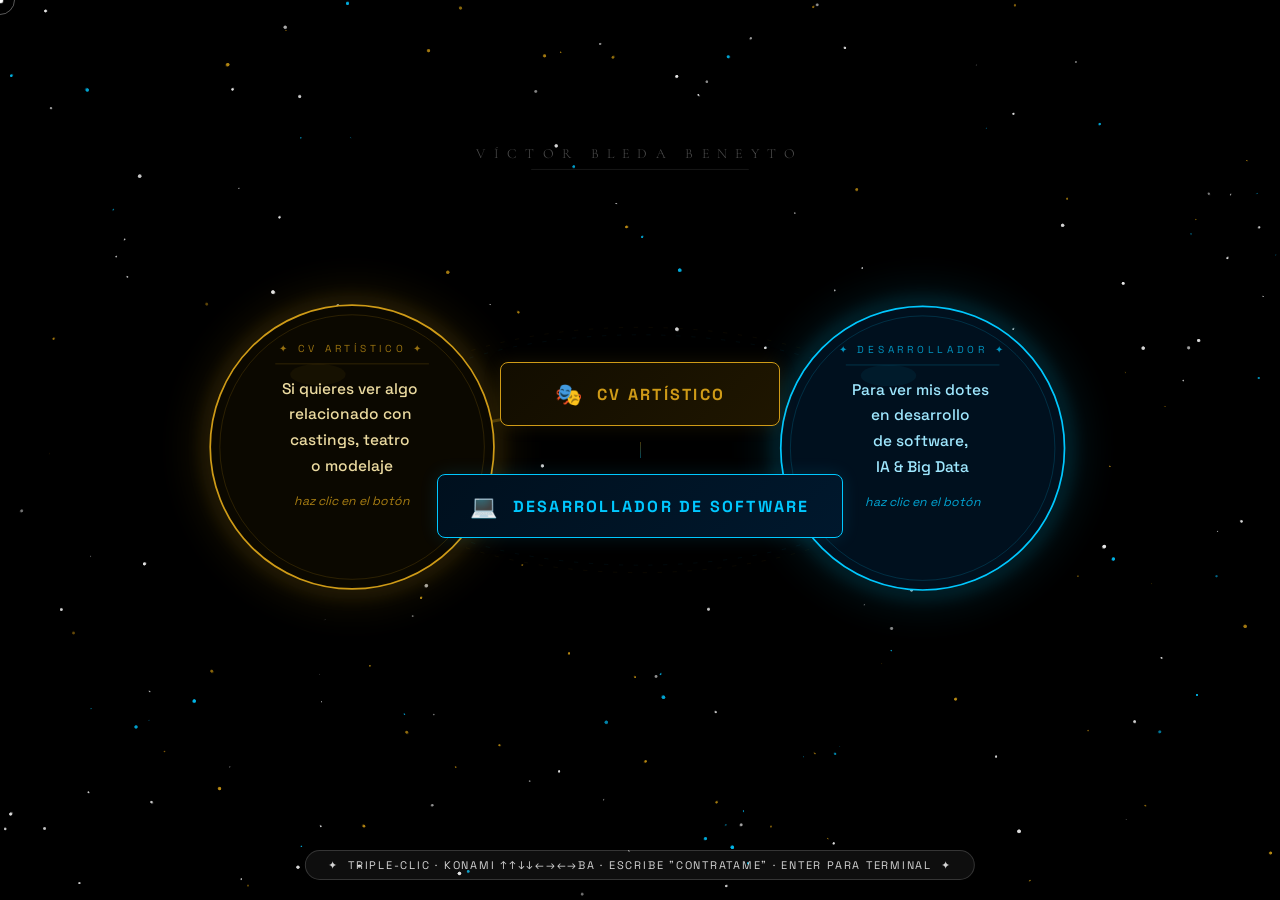
==== commit ab2e655f: "octavo" ====
--- a/index.html
+++ b/index.html
@@ -13,6 +13,18 @@
 <body>
 
 <div id="page-transition"></div>
+<!-- script inline sin defer — se ejecuta antes del primer paint para que Chrome no muestre negro -->
+<!-- no se puede poner en el JS principal porque ese va con defer y llega tarde -->
+<script>
+(function(){
+    var pt = document.getElementById('page-transition');
+    if (pt) pt.style.opacity = '0';
+    window.addEventListener('pageshow', function() {
+        var pt = document.getElementById('page-transition');
+        if (pt) { pt.style.transition = 'none'; pt.style.opacity = '0'; }
+    });
+})();
+</script>
 <div id="cursor-dot"></div>
 <div id="cursor-ring"></div>
 <canvas id="bg-canvas"></canvas>
--- a/css/index.css
+++ b/css/index.css
@@ -18,14 +18,19 @@
         #cursor-dot  { position:fixed;width:7px;height:7px;background:white;border-radius:50%;pointer-events:none;z-index:9999;transform:translate(-50%,-50%);mix-blend-mode:difference; }
         #cursor-ring { position:fixed;width:30px;height:30px;border:1.5px solid rgba(255,255,255,.35);border-radius:50%;pointer-events:none;z-index:9998;transform:translate(-50%,-50%);transition:left .12s,top .12s,transform .2s; }
 
+        /* fade-in de entrada — así Chrome no muestra el fondo negro cuando recarga */
+        /* Edge usa bfcache y no lo necesita, pero Chrome a veces recarga desde cero */
+        @keyframes pageFadeIn { from { opacity:0; } to { opacity:1; } }
+
         /* canvas de fondo para las partículas flotantes */
-        #bg-canvas { position:fixed;inset:0;z-index:0; }
+        #bg-canvas { position:fixed;inset:0;z-index:0;animation:pageFadeIn .35s ease forwards; }
 
         /* capa del SVG con las órbitas, encima del canvas */
         #orbit-svg {
             position:fixed;inset:0;
             width:100%;height:100%;
             z-index:1;pointer-events:none;overflow:visible;
+            animation:pageFadeIn .35s ease forwards;
         }
         .name-svg {
             font-family:'Cormorant Garamond',serif;font-size:13px;font-weight:300;
@@ -35,6 +40,7 @@
         /* capa de los botones, la pongo encima del SVG con z-index:2 */
         #buttons-layer {
             position:fixed;inset:0;z-index:2;
+            animation:pageFadeIn .35s ease forwards;
             display:flex;flex-direction:column;align-items:center;justify-content:center;
             gap:16px;pointer-events:none;
         }
